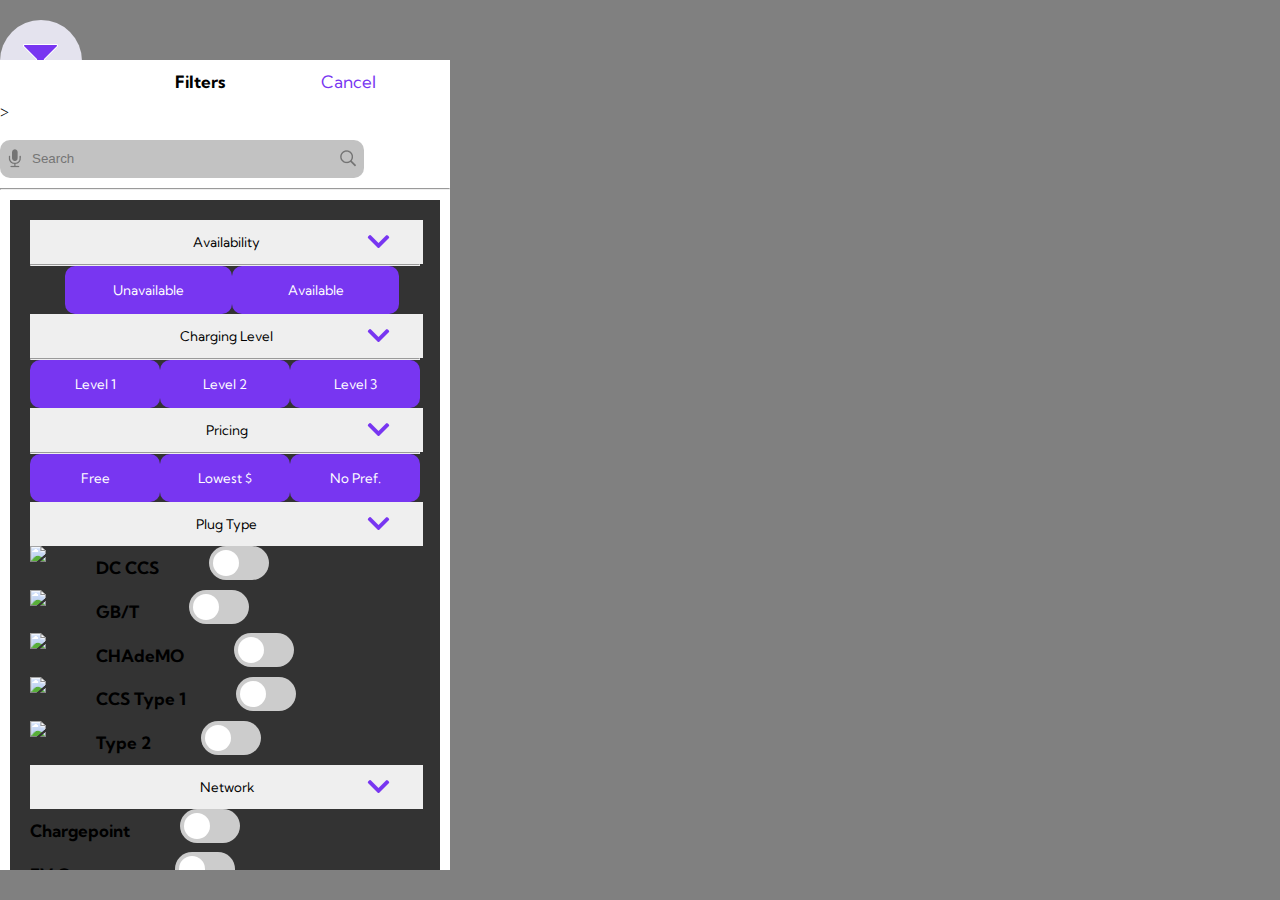
==== filter.html @ 7d0b7c14 "added the filter menu" ====
<!DOCTYPE html>
<html lang="en">
<head>
    <meta charset="UTF-8">
    <meta http-equiv="X-UA-Compatible" content="IE=edge">
    <meta name="viewport" content="width=device-width, initial-scale=1.0">
    <link href="css/filter_style.css" rel="stylesheet" type="text/css">
    <link rel="preconnect" href="https://fonts.googleapis.com">
    <link rel="preconnect" href="https://fonts.gstatic.com" crossorigin>
    <link href="https://fonts.googleapis.com/css2?family=Kumbh+Sans:wght@100;200;300;400;500;600;700;800;900&display=swap" rel="stylesheet">
    <meta charset="UTF-8">
        
    <title>Document</title>
</head>
<body>
        <div class="sections_button_holder">
            <button id="filterButton" onclick="toggleFilterPanel('filter_panel')"></button>
        </div>
        <div id="filter_panel" style="height: 810px;">
            <!--title header with cancel button-->
            <div id="top_container">
                <h1>Filters</h1>
                <button id="cancel-toggle">Cancel</button>
            </div>
            <!--search bar-->>
            <div id="search_container">
                <input type="text" placeholder="Search">
            </div>
            <hr>
            <div id="filter_container">
                <!--availability drop down-->
                <div id="av_container">
                    <button class="filters" id="Availability" onclick="toggleAvPanel('av_panel')">Availability</button>
                    <hr>
                    <div id="av_panel">
                        <button class="filter_toggle" id="unavailable">Unavailable</button>
                        <button class="filter_toggle" id="available">Available</button>
                    </div>
                </div>
                <!--charging level drop down-->
                <div id="cl_container">
                    <button class="filters" id="Charge" onclick="toggleChargePanel('cl_panel')">Charging Level</button>
                    <hr>
                    <div id="cl_panel">
                        <button class="filter_toggle" id="lvl1">Level 1</button>
                        <button class="filter_toggle" id="lvl2">Level 2</button>
                        <button class="filter_toggle" id="lvl3">Level 3</button>
                    </div>
                </div>
                <!--pricing dropdown-->
                <div id="pricing_container">
                    <button class="filters" id="Pricing" onclick="togglePricePanel('price_panel')">Pricing</button>
                    <hr>
                    <div id="price_panel">
                        <button class="filter_toggle" id="free">Free</button>
                        <button class="filter_toggle" id="lowPrice">Lowest $</button>
                        <button class="filter_toggle" id="noPref">No Pref.</button>
                    </div>
                </div>
                <!--plug type dropdown-->
                <div id="plug_container">
                    <button class="filters" id="plugType" onclick="togglePlugPanel('plug_panel')">Plug Type</button>
                    <div id="plug_panel">
                        <!--DC plug toggle-->
                        <div id="DC_toggle">
                            <img src="../evolveRepo/images/DC CCS.png">
                            <h1 class="filter-titles">DC CCS</h1>
                            <label class="switch">
                                <input type="checkbox">
                                <span class="slider round"></span>
                            </label>
                        </div>
                        <!--GBT plug toggle-->
                        <div id="gbt_toggle">
                            <img src="../evolveRepo/images/GBT.png">
                            <h1 class="filter-titles">GB/T</h1>
                            <label class="switch">
                                <input type="checkbox">
                                <span class="slider round"></span>
                            </label>
                        </div>
                        <!--CHAdeMO plug toggle-->
                        <div id="cdm_toggle">
                            <img src="../evolveRepo/images/CHAdeMO.png">
                            <h1 class="filter-titles">CHAdeMO</h1>
                            <label class="switch">
                                <input type="checkbox">
                                <span class="slider round"></span>
                            </label>
                        </div>
                        <!--CCS Type 1 plug toggle-->
                        <div id="ccst1_toggle">
                            <img src="../evolveRepo/images/CCS Type 1.png">
                            <h1 class="filter-titles">CCS Type 1</h1>
                            <label class="switch">
                                <input type="checkbox">
                                <span class="slider round"></span>
                            </label>
                        </div>
                        <!--Type 2 plug toggle-->
                        <div id="t2_toggle">
                            <img src="../evolveRepo/images/type 2.png">
                            <h1 class="filter-titles">Type 2</h1>
                            <label class="switch">
                                <input type="checkbox">
                                <span class="slider round"></span>
                            </label>
                        </div>
                    </div>
                </div>
                <!--Network dropdown-->
                <div id="network_container">
                    <button class="filters" id="Network" onclick="toggleNetworkPanel('network_panel')">Network</button>
                    <div id="network_panel">
                        <div id="chargepoint_toggle">
                            <h1 class="filter-titles">Chargepoint</h1>
                            <label class="switch">
                                <input type="checkbox">
                                <span class="slider round"></span>
                            </label>
                        </div>
                        <div id="ev_toggle">
                            <h1 class="filter-titles">EV Connect</h1>
                            <label class="switch">
                                <input type="checkbox">
                                <span class="slider round"></span>
                            </label>
                        </div>
                        <div id="ea_toggle">
                            <h1 class="filter-titles">Electrify America</h1>
                            <label class="switch">
                                <input type="checkbox">
                                <span class="slider round"></span>
                            </label>
                        </div>
                        <div id="tesla_toggle">
                            <h1 class="filter-titles">Tesla</h1>
                            <label class="switch">
                                <input type="checkbox">
                                <span class="slider round"></span>
                            </label>
                        </div>
                    </div>
                </div>
                <!--rating dropdown-->
                <button class="filters" id="rating">Rating</button>
                <div id="apply_container">
                    <button id="apply_button">Apply</button>
                </div>
            </div>
            
        </div>
   
    
</body>
<script src="js/filter_index.js"></script> 
</html>
---- css/filter_style.css ----
body{
    margin: 0;
    background: grey;
}

.sections_button_holder{
    float: left;
    width: 394px;
    
    padding-top: 20px;
}
.sections_button_holder > button{
    background-color: #E4E3EE;
    text-align: left;
    border: none;
    background-repeat: no-repeat;
    background-position: 337px;
    font-family: 'Kumbh Sans';
    font-size: 17px;
    text-indent: 15px;
    color: #343434;
    cursor: pointer;
}

#filterButton{
    border-radius: 50%;
    height: 82px;
    width: 82px;
    background-image: url("../images/filter.png");
    background-position: 22.5px;
}

#filter_panel > #filter_container{
    background: #333;
    padding: 20px;
    height: 710px;
    margin: 10px;
    display: flex;
    flex-direction: column;
}

#filter_panel{
    position: absolute;
    height: 0px;
    width: 450px;
    top: 60px;

    background: white;
    overflow: hidden;
    z-index: 10000;
    transition: height 0.3s, linear .1s;;
}

.filters{
    width: 393px;
    height: 44px;
    top: 2px;
    font-family: 'Kumbh Sans';
    background-image: url("../images/Vector.png");
    background-repeat: no-repeat;
    background-position: 337px;
    padding: 0;
    border: none;
}

#cancel-toggle{
    background: none;
    border: none;
    color: #7836F1;
    font-family: 'Kumbh Sans';
    font-size: 17px;
    cursor: pointer;
    margin-left: 90px;
}

#top_container{
    display: flex;
    flex-direction: row;
    text-indent: 175px;
}

h1{
    font-family: 'Kumbh Sans';
    font-size: 17px;
}

hr{
    margin: 0;
}

#apply_button{
    width: 167px;
    height: 48px;
    margin-left: 117px;
    background-color: #7836F1;
    border: none;
    border-radius: 10px;
    font-family: 'Kumbh Sans';
    color: white;
}

.top_container input[type=text]{
    align-self: center;
    background-color: rgba(0, 0, 0, 0.24);
    color: #767680;
    border: none;
    border-radius: 10px;
    background-image: url("../images/microphone.png"), url("../images/magnifyingglass.png");
    background-repeat: no-repeat;
    background-position: 8px, 340px;
    height: 36px;
    width: 360px;
    margin-top: 18px;
    margin-bottom: 10px;
}

.filter_toggle{
    width: 167px;
    height: 48px;
    background-color: #7836F1;
    border: none;
    border-radius: 10px;
    font-family: 'Kumbh Sans';
    color: white;
}

#av_panel{
    display: flex;
    flex-direction: row;
    margin-left: 35px;
}

#cl_panel{
    display: flex;
    flex-direction: row;
}

#price_panel{
    display: flex;
    flex-direction: row;
}

#search_container{
    display: flex;
    flex-direction: row;
}
/*code for the search bar*/
#search_container input[type=text]{
    align-self: center;
    background-color: rgba(0, 0, 0, 0.24);
    color: #767680;
    border: none;
    border-radius: 10px;
    background-image: url("../images/microphone.png"), url("../images/magnifyingglass.png");
    background-repeat: no-repeat;
    background-position: 8px, 340px;
    height: 36px;
    width: 360px;
    margin-top: 18px;
    margin-bottom: 10px;
}
/*code for the placeholder text inside the search bar*/
input::placeholder{
    text-indent: 30px;
}
/*All plug code*/
#DC_toggle{
    display: flex;
    flex-direction: row;
    margin: 0;
    gap: 50px;
}
#gbt_toggle{
    display: flex;
    flex-direction: row;
    margin: 0;
    gap: 50px;
}
#cdm_toggle{
    display: flex;
    flex-direction: row;
    margin: 0;
    gap: 50px;
}
#ccst1_toggle{
    display: flex;
    flex-direction: row;
    margin: 0;
    gap: 50px;
}
#t2_toggle{
    display: flex;
    flex-direction: row;
    margin: 0;
    gap: 50px;
}
/*All network code*/
#chargepoint_toggle{
    display: flex;
    flex-direction: row;
    margin: 0;
    gap: 50px;
}
#ev_toggle{
    display: flex;
    flex-direction: row;
    margin: 0;
    gap: 50px;
}
#ea_toggle{
    display: flex;
    flex-direction: row;
    margin: 0;
    gap: 50px;
}
#tesla_toggle{
    display: flex;
    flex-direction: row;
    margin: 0;
    gap: 50px;
}
/*slider code*/
.switch{
    position: relative;
    display: inline-block;
    width: 60px;
    height: 34px;
    cursor: pointer;
    border: black;
}

.switch input{
    opacity: 0;
    width: 0;
    height: 0;
}

.slider {
  position: absolute;
  cursor: pointer;
  top: 0;
  left: 0;
  right: 0;
  bottom: 0;
  background-color: #ccc;
  -webkit-transition: .4s;
  transition: .4s;
}
/*toggle switch dot*/
.slider:before {
    position: absolute;
    content: "";
    height: 26px;
    width: 26px;
    left: 4px;
    bottom: 4px;
    -webkit-transition: .4s;
    transition: .4s;
    background-color: white;
    border: black;
}

input:checked + .slider {
    background-color: #66E4D3;
}

input:focus + .slider {
    box-shadow: 0 0 1px #66E4D3;
}
  
input:checked + .slider:before {
    -webkit-transform: translateX(26px);
    -ms-transform: translateX(26px);
    transform: translateX(26px);
}

.slider.round {
    border-radius: 34px;
}
  
.slider.round:before {
    border-radius: 50%;
}
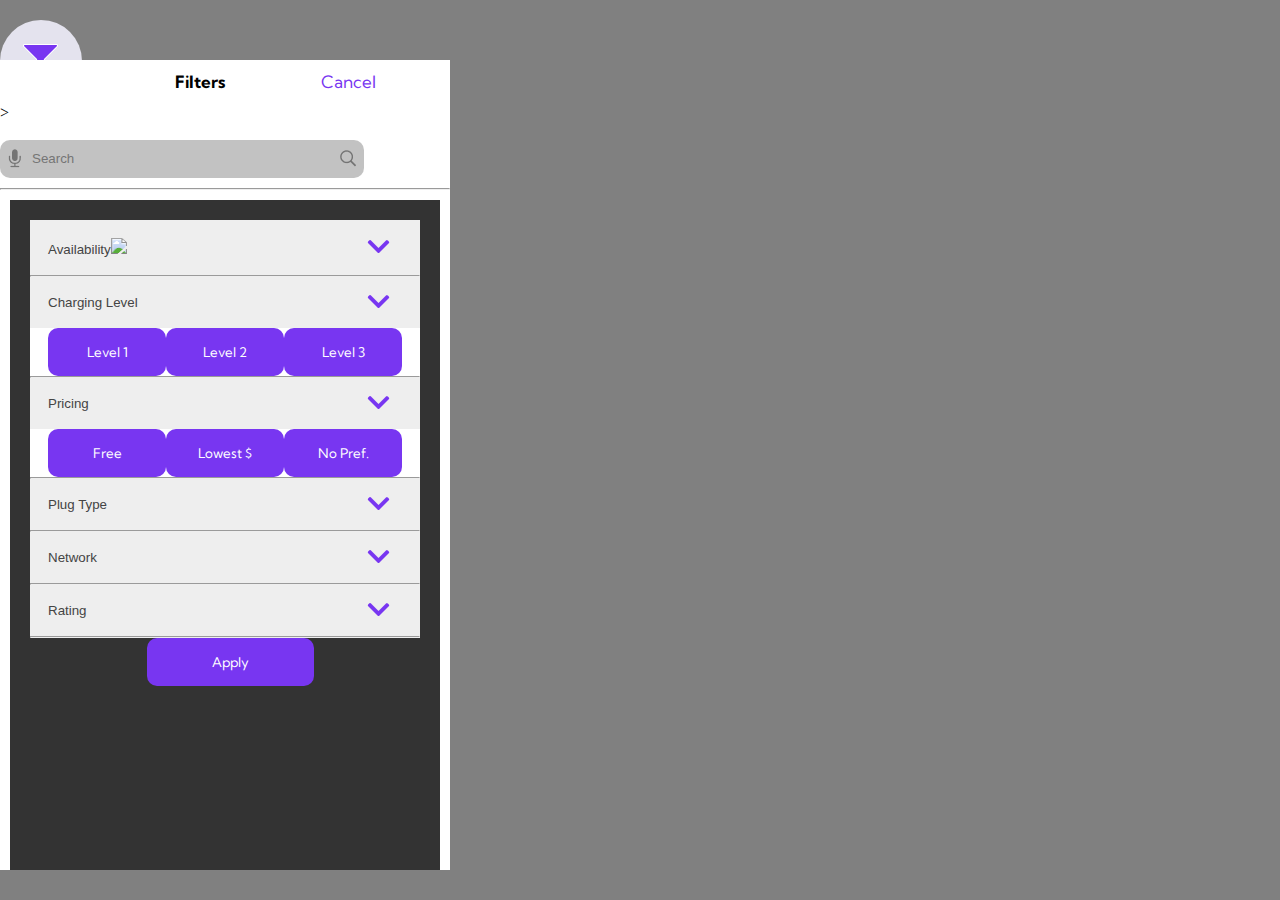
==== commit 8f31aad3: "functional accordion" ====
--- a/filter.html
+++ b/filter.html
@@ -9,7 +9,6 @@
     <link rel="preconnect" href="https://fonts.gstatic.com" crossorigin>
     <link href="https://fonts.googleapis.com/css2?family=Kumbh+Sans:wght@100;200;300;400;500;600;700;800;900&display=swap" rel="stylesheet">
     <meta charset="UTF-8">
-        
     <title>Document</title>
 </head>
 <body>
@@ -30,37 +29,37 @@
             <div id="filter_container">
                 <!--availability drop down-->
                 <div id="av_container">
-                    <button class="filters" id="Availability" onclick="toggleAvPanel('av_panel')">Availability</button>
-                    <hr>
-                    <div id="av_panel">
+                    <button class="accordion">Availability<img class="arrow" src="../evolveRepo/images/Vector.png"></button>
+                    <div class="panel">
                         <button class="filter_toggle" id="unavailable">Unavailable</button>
                         <button class="filter_toggle" id="available">Available</button>
                     </div>
+                    <hr>
                 </div>
                 <!--charging level drop down-->
                 <div id="cl_container">
-                    <button class="filters" id="Charge" onclick="toggleChargePanel('cl_panel')">Charging Level</button>
-                    <hr>
-                    <div id="cl_panel">
+                    <button class="accordion">Charging Level</button>
+                    <div class="panel" id="cl_panel">
                         <button class="filter_toggle" id="lvl1">Level 1</button>
                         <button class="filter_toggle" id="lvl2">Level 2</button>
                         <button class="filter_toggle" id="lvl3">Level 3</button>
                     </div>
+                    <hr>
                 </div>
                 <!--pricing dropdown-->
                 <div id="pricing_container">
-                    <button class="filters" id="Pricing" onclick="togglePricePanel('price_panel')">Pricing</button>
-                    <hr>
-                    <div id="price_panel">
+                    <button class="accordion">Pricing</button>
+                    <div class="panel" id="price_panel">
                         <button class="filter_toggle" id="free">Free</button>
                         <button class="filter_toggle" id="lowPrice">Lowest $</button>
                         <button class="filter_toggle" id="noPref">No Pref.</button>
                     </div>
+                    <hr>
                 </div>
                 <!--plug type dropdown-->
                 <div id="plug_container">
-                    <button class="filters" id="plugType" onclick="togglePlugPanel('plug_panel')">Plug Type</button>
-                    <div id="plug_panel">
+                    <button class="accordion">Plug Type</button>
+                    <div class="panel" id="plug_panel">
                         <!--DC plug toggle-->
                         <div id="DC_toggle">
                             <img src="../evolveRepo/images/DC CCS.png">
@@ -107,11 +106,12 @@
                             </label>
                         </div>
                     </div>
+                    <hr>
                 </div>
                 <!--Network dropdown-->
                 <div id="network_container">
-                    <button class="filters" id="Network" onclick="toggleNetworkPanel('network_panel')">Network</button>
-                    <div id="network_panel">
+                    <button class="accordion">Network</button>
+                    <div class="panel" id="network_panel">
                         <div id="chargepoint_toggle">
                             <h1 class="filter-titles">Chargepoint</h1>
                             <label class="switch">
@@ -141,17 +141,21 @@
                             </label>
                         </div>
                     </div>
+                    <hr>
+
                 </div>
                 <!--rating dropdown-->
-                <button class="filters" id="rating">Rating</button>
+                <button class="accordion">Rating</button>
+                    <div class="panel">
+                        <button class="filter_toggle" id="unavailable">Unavailable</button>
+                        <button class="filter_toggle" id="available">Available</button>
+                    </div>
+                    <hr>
                 <div id="apply_container">
                     <button id="apply_button">Apply</button>
-                </div>
+                </div>      
             </div>
-            
         </div>
-   
-    
 </body>
-<script src="js/filter_index.js"></script> 
+<script src="js/filter_index.js"></script>
 </html>--- a/css/filter_style.css
+++ b/css/filter_style.css
@@ -1,3 +1,6 @@
+@media (max-width: 390px) {
+}
+
 body{
     margin: 0;
     background: grey;
@@ -128,6 +131,9 @@
     display: flex;
     flex-direction: row;
     margin-left: 35px;
+    max-height: 0;
+    overflow: hidden;
+    transition: max-height 0.2s ease-out;
 }
 
 #cl_panel{
@@ -280,4 +286,37 @@
   
 .slider.round:before {
     border-radius: 50%;
+}
+
+.accordion {
+    background-color: #eee;
+    color: #444;
+    cursor: pointer;
+    padding: 18px;
+    width: 100%;
+    text-align: left;
+    border: none;
+    outline: none;
+}
+
+.panel {
+    padding: 0 18px;
+    background-color: white;
+    display: none;
+    overflow: hidden;
+}
+
+.accordion{
+    background-image: url("../images/Vector.png") !important;
+    background-repeat: no-repeat !important;
+    background-position: 337px !important;
+    transition: 0.4s !important;
+}
+
+.arrow{
+    transition: all .2s linear;
+}
+
+.arrow .down{
+    transform:rotate(180deg);
 }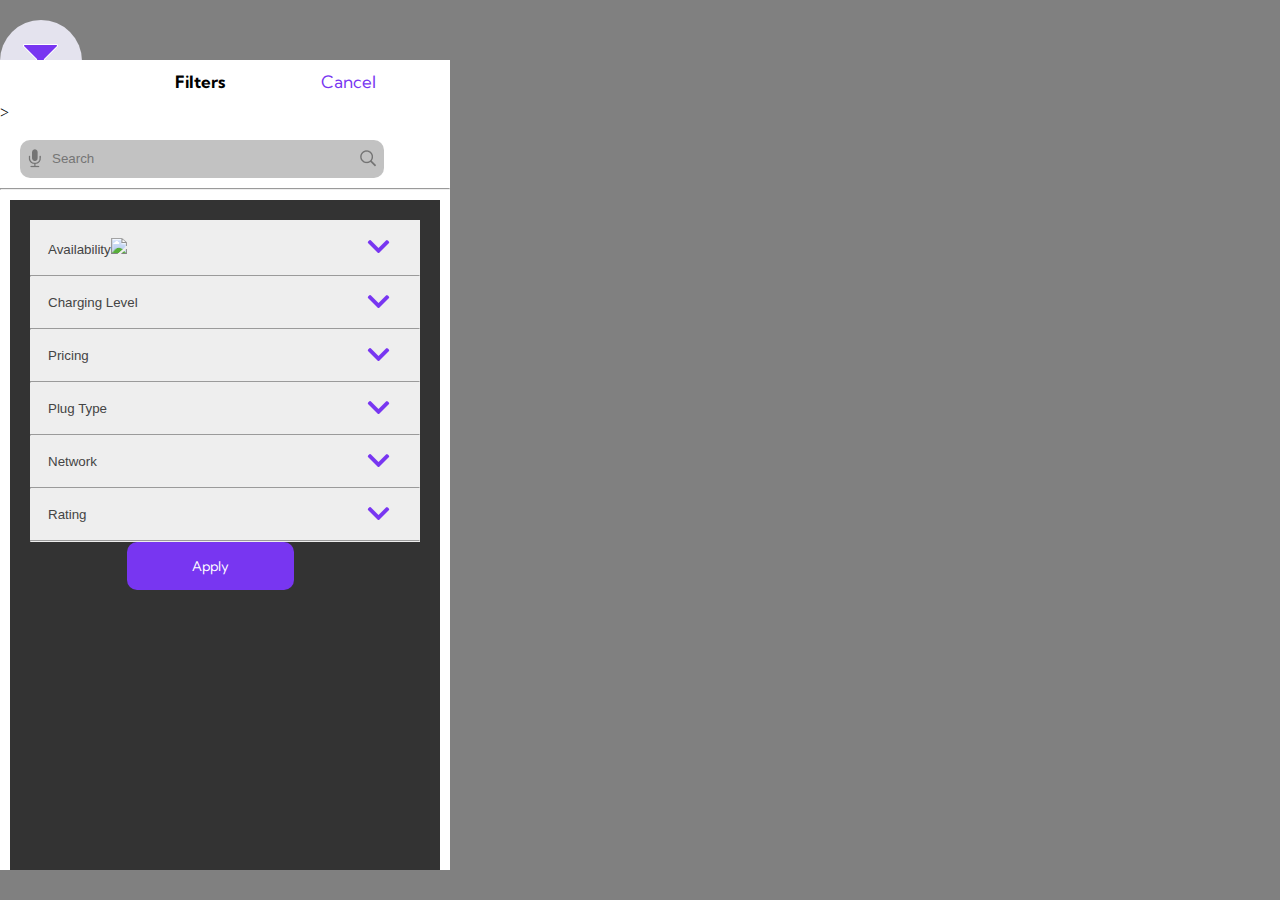
==== commit e166339a: "fixed issues with the filter options" ====
--- a/filter.html
+++ b/filter.html
@@ -62,48 +62,88 @@
                     <div class="panel" id="plug_panel">
                         <!--DC plug toggle-->
                         <div id="DC_toggle">
-                            <img src="../evolveRepo/images/DC CCS.png">
-                            <h1 class="filter-titles">DC CCS</h1>
-                            <label class="switch">
-                                <input type="checkbox">
-                                <span class="slider round"></span>
-                            </label>
+                            <div class="plug_type_row">
+                                <div class="plug_type_column">
+                                    <img src="../evolveRepo/images/DC CCS.png" width="60px" height="55px" alt="DC CCS plug">
+                                </div>
+                                <div class="plug_type_column">
+                                    <h1 class="filter-titles" id="plug-titles">DC CCS</h1>
+                                </div>
+                                <div class="plug_type_column">
+                                    <label class="switch">
+                                        <input type="checkbox">
+                                        <span class="slider round"></span>
+                                    </label>
+                                </div>
+                            </div>                      
                         </div>
                         <!--GBT plug toggle-->
                         <div id="gbt_toggle">
-                            <img src="../evolveRepo/images/GBT.png">
-                            <h1 class="filter-titles">GB/T</h1>
-                            <label class="switch">
-                                <input type="checkbox">
-                                <span class="slider round"></span>
-                            </label>
+                            <div class="plug_type_row">
+                                <div class="plug_type_column">
+                                    <img src="../evolveRepo/images/GBT.png" width="52px" height="52px" alt="GB/T plug">
+                                </div>
+                                <div class="plug_type_column">
+                                    <h1 class="filter-titles" id="plug-titles">GB/T</h1>
+                                </div>
+                                <div class="plug_type_column">
+                                    <label class="switch">
+                                        <input type="checkbox">
+                                        <span class="slider round"></span>
+                                    </label>
+                                </div>
+                            </div>
                         </div>
                         <!--CHAdeMO plug toggle-->
                         <div id="cdm_toggle">
-                            <img src="../evolveRepo/images/CHAdeMO.png">
-                            <h1 class="filter-titles">CHAdeMO</h1>
-                            <label class="switch">
-                                <input type="checkbox">
-                                <span class="slider round"></span>
-                            </label>
-                        </div>
+                            <div class="plug_type_row">
+                                <div class="plug_type_column">
+                                    <img src="../evolveRepo/images/CHAdeMO.png" width="60px" height="55px" alt="CHAdeMO plug">
+                                </div>
+                                <div class="plug_type_column">
+                                    <h1 class="filter-titles" id="plug-titles">CHAdeMO</h1>
+                                </div>
+                                <div class="plug_type_column">
+                                    <label class="switch">
+                                        <input type="checkbox">
+                                        <span class="slider round"></span>
+                                    </label>
+                                </div>
+                            </div>
+                        </div>   
                         <!--CCS Type 1 plug toggle-->
                         <div id="ccst1_toggle">
-                            <img src="../evolveRepo/images/CCS Type 1.png">
-                            <h1 class="filter-titles">CCS Type 1</h1>
-                            <label class="switch">
-                                <input type="checkbox">
-                                <span class="slider round"></span>
-                            </label>
+                            <div class="plug_type_row">
+                                <div class="plug_type_column">
+                                    <img src="../evolveRepo/images/CCS Type 1.png" width="60px" height="55px" alt="CCS Type 1 plug">
+                                </div>
+                                <div class="plug_type_column">
+                                    <h1 class="filter-titles" id="plug-titles">CCS Type 1</h1>
+                                </div>
+                                <div class="plug_type_column">
+                                    <label class="switch">
+                                        <input type="checkbox">
+                                        <span class="slider round"></span>
+                                    </label>
+                                </div>
+                            </div>
                         </div>
                         <!--Type 2 plug toggle-->
                         <div id="t2_toggle">
-                            <img src="../evolveRepo/images/type 2.png">
-                            <h1 class="filter-titles">Type 2</h1>
-                            <label class="switch">
-                                <input type="checkbox">
-                                <span class="slider round"></span>
-                            </label>
+                            <div class="plug_type_row">
+                                <div class="plug_type_column">
+                                    <img src="../evolveRepo/images/type 2.png" width="60px" height="55px" alt="Type 2 plug">
+                                </div>
+                                <div class="plug_type_column">
+                                    <h1 class="filter-titles" id="plug-titles">Type 2</h1>
+                                </div>
+                                <div class="plug_type_column">
+                                    <label class="switch">
+                                        <input type="checkbox">
+                                        <span class="slider round"></span>
+                                    </label>
+                                </div>
+                            </div>
                         </div>
                     </div>
                     <hr>
@@ -113,32 +153,56 @@
                     <button class="accordion">Network</button>
                     <div class="panel" id="network_panel">
                         <div id="chargepoint_toggle">
-                            <h1 class="filter-titles">Chargepoint</h1>
-                            <label class="switch">
-                                <input type="checkbox">
-                                <span class="slider round"></span>
-                            </label>
+                            <div class="network_row">
+                                <div class="network_column">
+                                    <h1 class="filter-titles" id="network-titles">Chargepoint</h1>
+                                </div>
+                                <div class="network_column">
+                                    <label class="switch">
+                                        <input type="checkbox">
+                                        <span class="slider round"></span>
+                                    </label>
+                                </div>
+                            </div>
                         </div>
                         <div id="ev_toggle">
-                            <h1 class="filter-titles">EV Connect</h1>
-                            <label class="switch">
-                                <input type="checkbox">
-                                <span class="slider round"></span>
-                            </label>
+                            <div class="network_row">
+                                <div class="network_column">
+                                    <h1 class="filter-titles" id="network-titles">EV Connect</h1>
+                                </div>
+                                <div class="network_column">
+                                    <label class="switch">
+                                        <input type="checkbox">
+                                        <span class="slider round"></span>
+                                    </label>
+                                </div>
+                            </div>
                         </div>
                         <div id="ea_toggle">
-                            <h1 class="filter-titles">Electrify America</h1>
-                            <label class="switch">
-                                <input type="checkbox">
-                                <span class="slider round"></span>
-                            </label>
+                            <div class="network_row">
+                                <div class="network_column">
+                                    <h1 class="filter-titles" id="network-titles">Electrify America</h1>
+                                </div>
+                                <div class="network_column">
+                                    <label class="switch">
+                                        <input type="checkbox">
+                                        <span class="slider round"></span>
+                                    </label>
+                                </div>
+                            </div>
                         </div>
                         <div id="tesla_toggle">
-                            <h1 class="filter-titles">Tesla</h1>
-                            <label class="switch">
-                                <input type="checkbox">
-                                <span class="slider round"></span>
-                            </label>
+                            <div class="network_row">
+                                <div class="network_column">
+                                    <h1 class="filter-titles" id="network-titles">Tesla</h1>
+                                </div>
+                                <div class="network_column">
+                                    <label class="switch">
+                                        <input type="checkbox">
+                                        <span class="slider round"></span>
+                                    </label>
+                                </div>
+                            </div>
                         </div>
                     </div>
                     <hr>
@@ -146,10 +210,20 @@
                 </div>
                 <!--rating dropdown-->
                 <button class="accordion">Rating</button>
-                    <div class="panel">
-                        <button class="filter_toggle" id="unavailable">Unavailable</button>
-                        <button class="filter_toggle" id="available">Available</button>
-                    </div>
+                <div class="random">
+                    <div class="star-rating">
+                        <input type="radio" id="5-stars" name="rating" value="5" />
+                        <label for="5-stars" class="star">&#9733;</label>
+                        <input type="radio" id="4-stars" name="rating" value="4" />
+                        <label for="4-stars" class="star">&#9733;</label>
+                        <input type="radio" id="3-stars" name="rating" value="3" />
+                        <label for="3-stars" class="star">&#9733;</label>
+                        <input type="radio" id="2-stars" name="rating" value="2" />
+                        <label for="2-stars" class="star">&#9733;</label>
+                        <input type="radio" id="1-star" name="rating" value="1" />
+                        <label for="1-star" class="star">&#9733;</label>
+                    </div>
+                </div>
                     <hr>
                 <div id="apply_container">
                     <button id="apply_button">Apply</button>
--- a/css/filter_style.css
+++ b/css/filter_style.css
@@ -40,6 +40,7 @@
     margin: 10px;
     display: flex;
     flex-direction: column;
+    overflow-y:auto
 }
 
 #filter_panel{
@@ -94,7 +95,7 @@
 #apply_button{
     width: 167px;
     height: 48px;
-    margin-left: 117px;
+    margin-left: 97px;
     background-color: #7836F1;
     border: none;
     border-radius: 10px;
@@ -115,6 +116,7 @@
     width: 360px;
     margin-top: 18px;
     margin-bottom: 10px;
+    margin-left: 20px;
 }
 
 .filter_toggle{
@@ -136,7 +138,7 @@
     transition: max-height 0.2s ease-out;
 }
 
-#cl_panel{
+/*#cl_panel{
     display: flex;
     flex-direction: row;
 }
@@ -144,7 +146,7 @@
 #price_panel{
     display: flex;
     flex-direction: row;
-}
+}*/
 
 #search_container{
     display: flex;
@@ -164,6 +166,7 @@
     width: 360px;
     margin-top: 18px;
     margin-bottom: 10px;
+    margin-left: 20px;
 }
 /*code for the placeholder text inside the search bar*/
 input::placeholder{
@@ -201,7 +204,7 @@
     gap: 50px;
 }
 /*All network code*/
-#chargepoint_toggle{
+/*#chargepoint_toggle{
     display: flex;
     flex-direction: row;
     margin: 0;
@@ -224,7 +227,7 @@
     flex-direction: row;
     margin: 0;
     gap: 50px;
-}
+}*/
 /*slider code*/
 .switch{
     position: relative;
@@ -306,6 +309,11 @@
     overflow: hidden;
 }
 
+.panel > #cl_panel{
+    display: flex;
+    flex-direction: row;
+}
+
 .accordion{
     background-image: url("../images/Vector.png") !important;
     background-repeat: no-repeat !important;
@@ -319,4 +327,77 @@
 
 .arrow .down{
     transform:rotate(180deg);
-}+}
+
+.plug_type_row{
+    display: flex;
+    width: 100%;
+    margin-bottom: 20px;
+    justify-content: space-between;
+    margin-top: 0 !important;
+    margin-right: 0 !important;
+    margin-left: 0 !important;
+}
+
+.plug_type_column{
+    flex: 1;
+    padding: 0 10px;
+}
+
+.plug_type_column img {
+    height: auto;
+
+}
+
+.plug_type_column, .filter-titles, #plug-titles{
+    text-align: center;
+    font-family: 'Kumbh Sans';
+}
+
+.plug_type_column, .filter-titles, #network-titles{
+    text-align: left;
+    padding-right: ;
+    font-family: 'Kumbh Sans';
+}
+
+.network_row{
+    display: flex;
+    width: 100%;
+    margin-bottom: 20px;
+    justify-content: space-between;
+    margin-top: 0 !important;
+    margin-right: 0 !important;
+    margin-left: 0 !important;
+}
+
+.star-rating {
+    display: none;
+    flex-direction: row-reverse;
+    font-size:3.5em;
+    justify-content: space-around;
+    padding:0 .2em;
+    text-align: center;
+    margin: 0;
+    width: 6em;
+}
+  
+.star-rating input {
+    display:none;
+}
+  
+.star-rating label {
+    color:#ccc;
+    cursor:pointer;
+}
+  
+.star-rating :checked ~ label {
+    color:#f90;
+}
+  
+.star-rating label:hover, .star-rating label:hover ~ label {
+    color:#7836F1;
+}
+
+/*.random{
+    display: block;
+}*/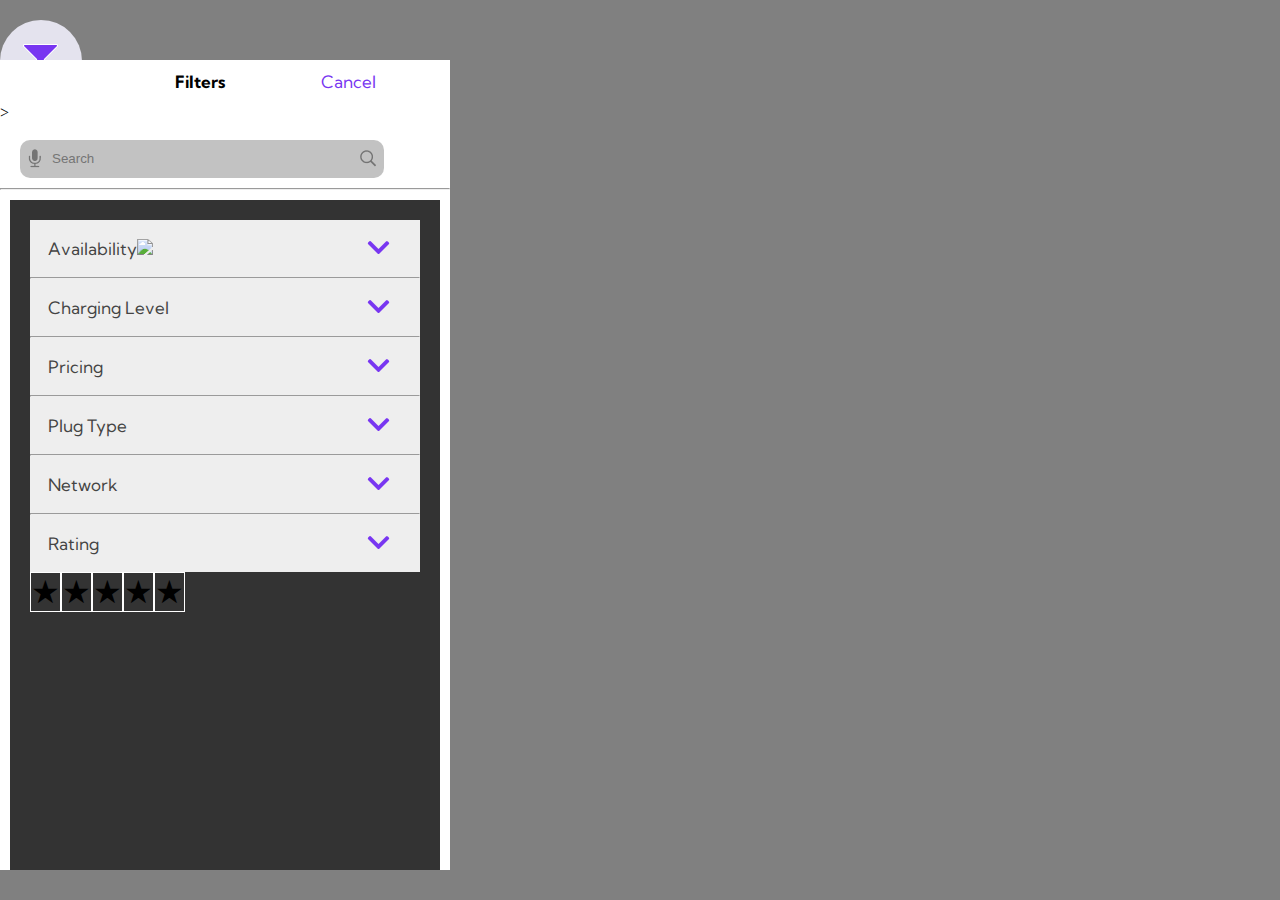
==== commit e6c1473f: "further tests" ====
--- a/filter.html
+++ b/filter.html
@@ -206,25 +206,34 @@
                         </div>
                     </div>
                     <hr>
+                </div>
+                <!--rating dropdown-->
+                <div class="random">
+                    <button class="accordion">Rating</button>
 
-                </div>
-                <!--rating dropdown-->
-                <button class="accordion">Rating</button>
-                <div class="random">
-                    <div class="star-rating">
-                        <input type="radio" id="5-stars" name="rating" value="5" />
-                        <label for="5-stars" class="star">&#9733;</label>
-                        <input type="radio" id="4-stars" name="rating" value="4" />
-                        <label for="4-stars" class="star">&#9733;</label>
-                        <input type="radio" id="3-stars" name="rating" value="3" />
-                        <label for="3-stars" class="star">&#9733;</label>
-                        <input type="radio" id="2-stars" name="rating" value="2" />
-                        <label for="2-stars" class="star">&#9733;</label>
-                        <input type="radio" id="1-star" name="rating" value="1" />
-                        <label for="1-star" class="star">&#9733;</label>
-                    </div>
-                </div>
-                    <hr>
+                        <!-- <div class="star-rating">
+                            <input type="radio" id="5-stars" name="rating" value="5" />
+                            <label for="5-stars" class="star">&#9733;</label>
+                            <input type="radio" id="4-stars" name="rating" value="4" />
+                            <label for="4-stars" class="star">&#9733;</label>
+                            <input type="radio" id="3-stars" name="rating" value="3" />
+                            <label for="3-stars" class="star">&#9733;</label>
+                            <input type="radio" id="2-stars" name="rating" value="2" />
+                            <label for="2-stars" class="star">&#9733;</label> 
+                            <input type="radio" id="1-star" name="rating" value="1" />
+                            <label for="1-stars" class="star">&#9733;</label>
+                        </div> -->
+                        <ul class="rating">
+                            <li class="rating-item" data-rate="1"></li>
+                            <li class="rating-item" data-rate="2"></li>
+                            <li class="rating-item" data-rate="3"></li>
+                            <li class="rating-item" data-rate="4"></li>
+                            <li class="rating-item" data-rate="5"></li>
+                        </ul>
+                    </div>
+
+                </div>
+                <hr>
                 <div id="apply_container">
                     <button id="apply_button">Apply</button>
                 </div>      
--- a/css/filter_style.css
+++ b/css/filter_style.css
@@ -40,7 +40,7 @@
     margin: 10px;
     display: flex;
     flex-direction: column;
-    overflow-y:auto
+    overflow-y: auto;
 }
 
 #filter_panel{
@@ -300,6 +300,8 @@
     text-align: left;
     border: none;
     outline: none;
+    font-family: 'Kumbh Sans';
+    font-size: 17px;
 }
 
 .panel {
@@ -307,6 +309,8 @@
     background-color: white;
     display: none;
     overflow: hidden;
+    font-family: 'Kumbh Sans';
+    font-size: 17px;
 }
 
 .panel > #cl_panel{
@@ -356,7 +360,6 @@
 
 .plug_type_column, .filter-titles, #network-titles{
     text-align: left;
-    padding-right: ;
     font-family: 'Kumbh Sans';
 }
 
@@ -370,8 +373,8 @@
     margin-left: 0 !important;
 }
 
-.star-rating {
-    display: none;
+/* .star-rating {
+    display: flex;
     flex-direction: row-reverse;
     font-size:3.5em;
     justify-content: space-around;
@@ -396,8 +399,33 @@
   
 .star-rating label:hover, .star-rating label:hover ~ label {
     color:#7836F1;
-}
-
-/*.random{
+} */
+
+/* .random{
     display: block;
-}*/+} */
+
+.rating{
+    display: flex;
+    flex-direction: row;
+    padding: 0;
+    margin: 0;
+}
+
+.rating li{
+    list-style-type: none;
+}
+
+.rating-item{
+    border: 1px solid #fff;
+    cursor: pointer;
+    font-size: 2em;
+}
+
+.rating-item::before{
+    content: "\2605";
+}
+
+.rating-item.active ~ .rating-item::before{
+    content: "\2606";
+}